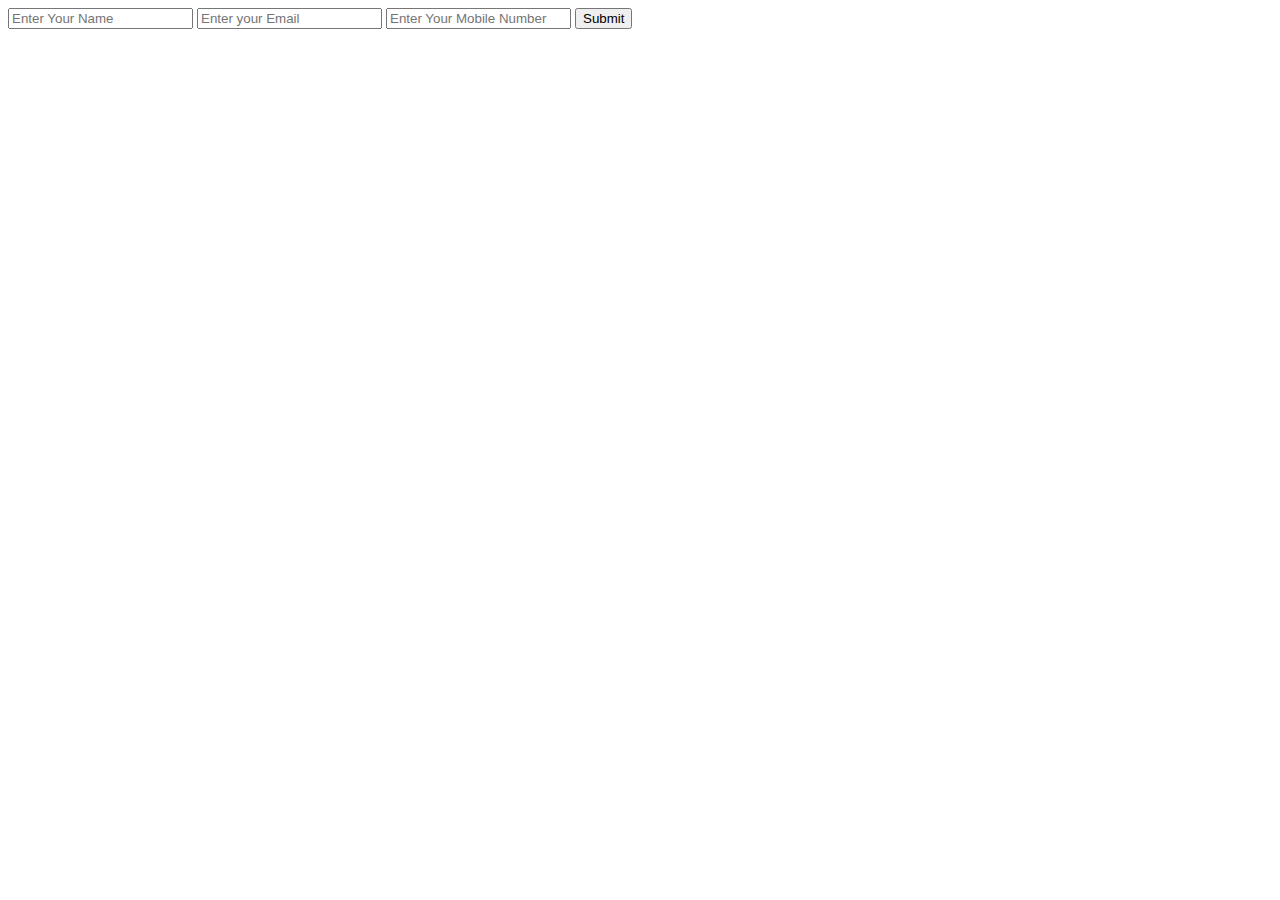
==== index.html @ 095c94c1 "Add files via upload" ====
<!DOCTYPE html>
<html lang="en">
<head>
    <meta charset="UTF-8">
    <meta http-equiv="X-UA-Compatible" content="IE=edge">
    <meta name="viewport" content="width=device-width, initial-scale=1.0">
    <title>Document</title>
</head>
<body>
    <form action="mail.php" mathod="post">
        <input type="text" name="name" placeholder="Enter Your Name">
        <input type="email" name="emailaddress" placeholder="Enter your Email">
        <input type="number" name="mobile" placeholder="Enter Your Mobile Number">
        <button type="submit">Submit</button>
    </form>
</body>
</html>
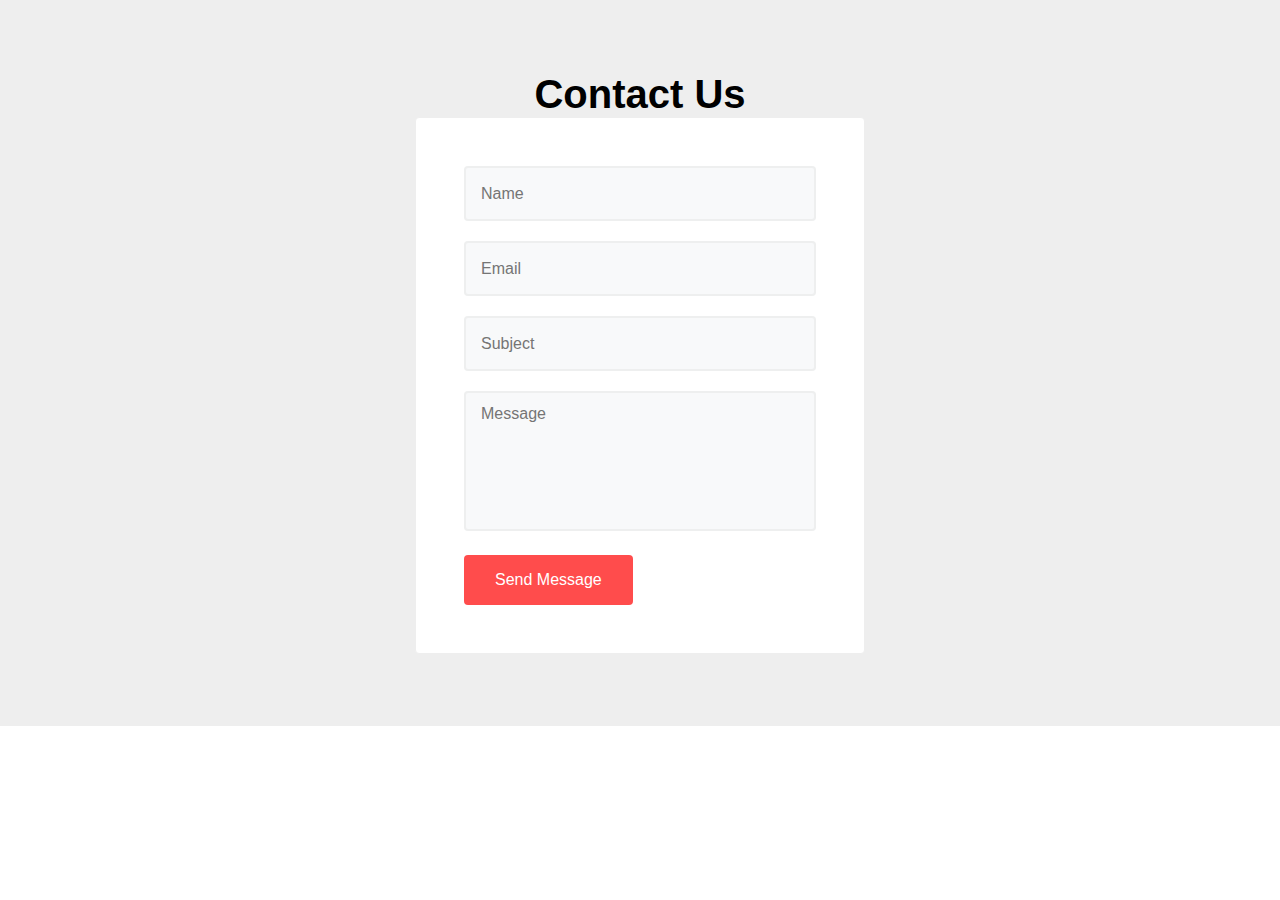
==== commit 249f208b: "Add files via upload" ====
--- a/index.html
+++ b/index.html
@@ -1,17 +1,98 @@
-<!DOCTYPE html>
-<html lang="en">
-<head>
-    <meta charset="UTF-8">
-    <meta http-equiv="X-UA-Compatible" content="IE=edge">
-    <meta name="viewport" content="width=device-width, initial-scale=1.0">
-    <title>Document</title>
-</head>
-<body>
-    <form action="mail.php" mathod="post">
-        <input type="text" name="name" placeholder="Enter Your Name">
-        <input type="email" name="emailaddress" placeholder="Enter your Email">
-        <input type="number" name="mobile" placeholder="Enter Your Mobile Number">
-        <button type="submit">Submit</button>
-    </form>
-</body>
+<!DOCTYPE html>
+<html lang="en">
+
+<head>
+  <meta charset="UTF-8">
+  <meta name="viewport" content="width=device-width, initial-scale=1.0">
+  <meta http-equiv="X-UA-Compatible" content="ie=edge">
+  <title>Optimal Web : Contact Form With JS</title>
+  <link rel="stylesheet" href="css/style.css">
+</head>
+
+<body>
+  <!-- contact1 -->
+  <section class="w3l-simple-contact-form1">
+    <div class="contact-form section-gap">
+      <div class="wrapper">
+        <div class="text-center">
+        <h1 style="font-size: 40px; " >Contact Us</h1>
+      </div>
+        <div class="contact-form" style="max-width: 450px; margin: 0 auto;">
+          <div class="form-mid">
+            <form action="javascript:sendmail()" method="post">
+              <div class="field">
+                <input type="text" class="form-control" name="Name" id="Name" placeholder="Name" required="">
+              </div>
+              <div class="field">
+                <input type="email" class="form-control" name="Sender" id="Sender" placeholder="Email"
+                  required="">
+              </div>
+              <div class="field">
+                <input type="text" class="form-control" name="Subject" id="Subject" placeholder="Subject"
+                  required="">
+              </div>
+              <textarea name="Message" class="form-control" id="Message" placeholder="Message"
+                required=""></textarea>
+              <button type="submit" class="btn btn-contact">Send Message</button>
+              <!-- <input type="button" class="btn btn-contact" onclick="sendmail();"  value="Send Message"> -->
+
+            </form>
+          </div>
+        </div>
+      </div>
+    </div>
+  </section>
+  <!-- /contact1 -->
+  
+<!-- <script src="//ajax.googleapis.com/ajax/libs/jquery/1.9.1/jquery.min.js"></script> -->
+<script
+  src="https://code.jquery.com/jquery-2.2.4.min.js"
+  integrity="sha256-BbhdlvQf/xTY9gja0Dq3HiwQF8LaCRTXxZKRutelT44="
+  crossorigin="anonymous"></script>
+<script src="https://smtpjs.com/v3/smtp.js"></script>
+ 
+<script>  
+
+     function sendmail(){
+    
+			var name = $('#Name').val();
+			var email = $('#Sender').val();
+			var subject = $('#Subject').val();
+      var message = $('#Message').val();
+
+			// var body = $('#body').val();
+
+			var Body='Name: '+name+'<br>Email: '+email+'<br>Subject: '+subject+'<br>Message: '+message;
+			//console.log(name, phone, email, message);
+
+			Email.send({
+        SecureToken:"fbf31702-bb7f-4a4e-9c1c-4ccf17ee777f",
+				To: 'sadik5780@gmail.com',
+				From: "sadik5780@gmail.com",
+				Subject: "New message on contact from "+name,
+				Body: Body
+			}).then(
+				message =>{
+					//console.log (message);
+					if(message=='OK'){
+					alert('Your mail has been send. Thank you for connecting.');
+					}
+					else{
+						console.error (message);
+						alert('There is error at sending message. ')
+						
+					}
+
+				}
+			);
+
+
+
+		}
+
+
+    </script>
+ </script>
+
+</body>
 </html>--- a/css/style.css
+++ b/css/style.css
@@ -0,0 +1,221 @@
+body,
+html {
+  margin: 0;
+  padding: 0;
+  font-family: -apple-system, BlinkMacSystemFont, "Segoe UI", Roboto, Oxygen-Sans, Ubuntu, Cantarell, "Helvetica Neue", sans-serif;
+}
+
+textarea {
+  font-family: -apple-system, BlinkMacSystemFont, "Segoe UI", Roboto, Oxygen-Sans, Ubuntu, Cantarell, "Helvetica Neue", sans-serif;
+}
+
+* {
+  box-sizing: border-box;
+}
+
+.wrapper {
+  width: 100%;
+  padding-right: 15px;
+  padding-left: 15px;
+  margin-right: auto;
+  margin-left: auto;
+}
+
+@media (min-width: 576px) {
+  .wrapper {
+    max-width: 540px;
+  }
+}
+
+@media (min-width: 768px) {
+  .wrapper {
+    max-width: 720px;
+  }
+}
+
+@media (min-width: 992px) {
+  .wrapper {
+    max-width: 960px;
+  }
+}
+
+@media (min-width: 1200px) {
+  .wrapper {
+    max-width: 1140px;
+  }
+}
+
+
+.d-grid {
+  display: grid;
+}
+
+.text-center {
+  text-align: center;
+}
+
+.text-left {
+  text-align: left;
+}
+
+.text-right {
+  text-align: right;
+}
+
+button,
+select {
+  outline: none;
+  appearance: none;
+  -webkit-appearance: none;
+}
+
+button,
+.btn,
+select {
+  cursor: pointer;
+  font-family: -apple-system, BlinkMacSystemFont, "Segoe UI", Roboto, Oxygen-Sans, Ubuntu, Cantarell, "Helvetica Neue", sans-serif;
+}
+
+a {
+  text-decoration: none;
+}
+
+iframe {
+  border: none;
+}
+
+h1,
+h2,
+h3,
+h4,
+h5,
+h6 {
+  margin: 0;
+  padding: 0;
+  font-family: -apple-system, BlinkMacSystemFont, "Segoe UI", Roboto, Oxygen-Sans, Ubuntu, Cantarell, "Helvetica Neue", sans-serif;
+}
+
+p {
+  margin: 0;
+  padding: 0;
+}
+
+/* Section top bottom gap */
+.section-gap {
+  padding: 4.5rem 0;
+}
+
+@media screen and (max-width:767px) {
+  .section-gap {
+    padding: 3.5rem 0;
+  }
+}
+
+@media screen and (max-width:480px) {
+  .section-gap {
+    padding: 3rem 0;
+  }
+}
+
+/* / Section top bottom gap */
+
+/* title-styling */
+h3.global-title {
+  font-size: 40px;
+  line-height: 45px;
+  color: #16191e;
+  margin-bottom: 50px;
+  text-transform: capitalize;
+}
+
+@media screen and (max-width:767px) {
+  h3.global-title {
+    font-size: 40px;
+    line-height: 45px;
+  }
+}
+
+@media screen and (max-width:600px) {
+  h3.global-title {
+    font-size: 35px;
+    line-height: 40px;
+  }
+}
+
+@media screen and (max-width:500px) {
+  h3.global-title {
+    font-size: 30px;
+    line-height: 35px;
+  }
+}
+
+/* / title-styling */
+/* simple contact form */
+.contact-form {
+  background: #eee;
+}
+
+.field {
+  margin-bottom: 20px;
+}
+
+.form-mid {
+  background: #fff;
+  padding: 3rem;
+  border: 1px solid #eee;
+  border-radius: 4px;
+}
+
+.form-mid form input,
+.form-mid form textarea {
+  background: #f8f9fa;
+  border: 2px solid rgba(216, 216, 216, 0.3);
+  color: #777;
+  font-size: 16px;
+  padding: 12px 15px;
+  width: 100%;
+  border-radius: 4px;
+  height: 55px;
+}
+
+.form-mid form textarea {
+  resize: none;
+  min-height: 140px;
+}
+
+.form-mid form input:focus,
+.form-mid form textarea:focus {
+  outline: none;
+  border: 2px solid #051b35;
+  background: #fff;
+  box-shadow: none;
+}
+
+button.btn-contact {
+  border: none;
+  font-size: 16px;
+  padding: 15px 30px;
+  margin: 20px auto 0;
+  color: #fff;
+  background: #ff4c4c;
+  border-color: #ff4c4c;
+  display: inline-block;
+  font-weight: 400;
+  text-align: center;
+  vertical-align: middle;
+  cursor: pointer;
+  -webkit-user-select: none;
+  -moz-user-select: none;
+  -ms-user-select: none;
+  user-select: none;
+  border: 1px solid transparent;
+  border-radius: 0.25rem;
+}
+
+@media(max-width: 568px) {
+  .form-mid {
+    padding: 1.5rem;
+  }
+}
+
+/* /simple contact form */